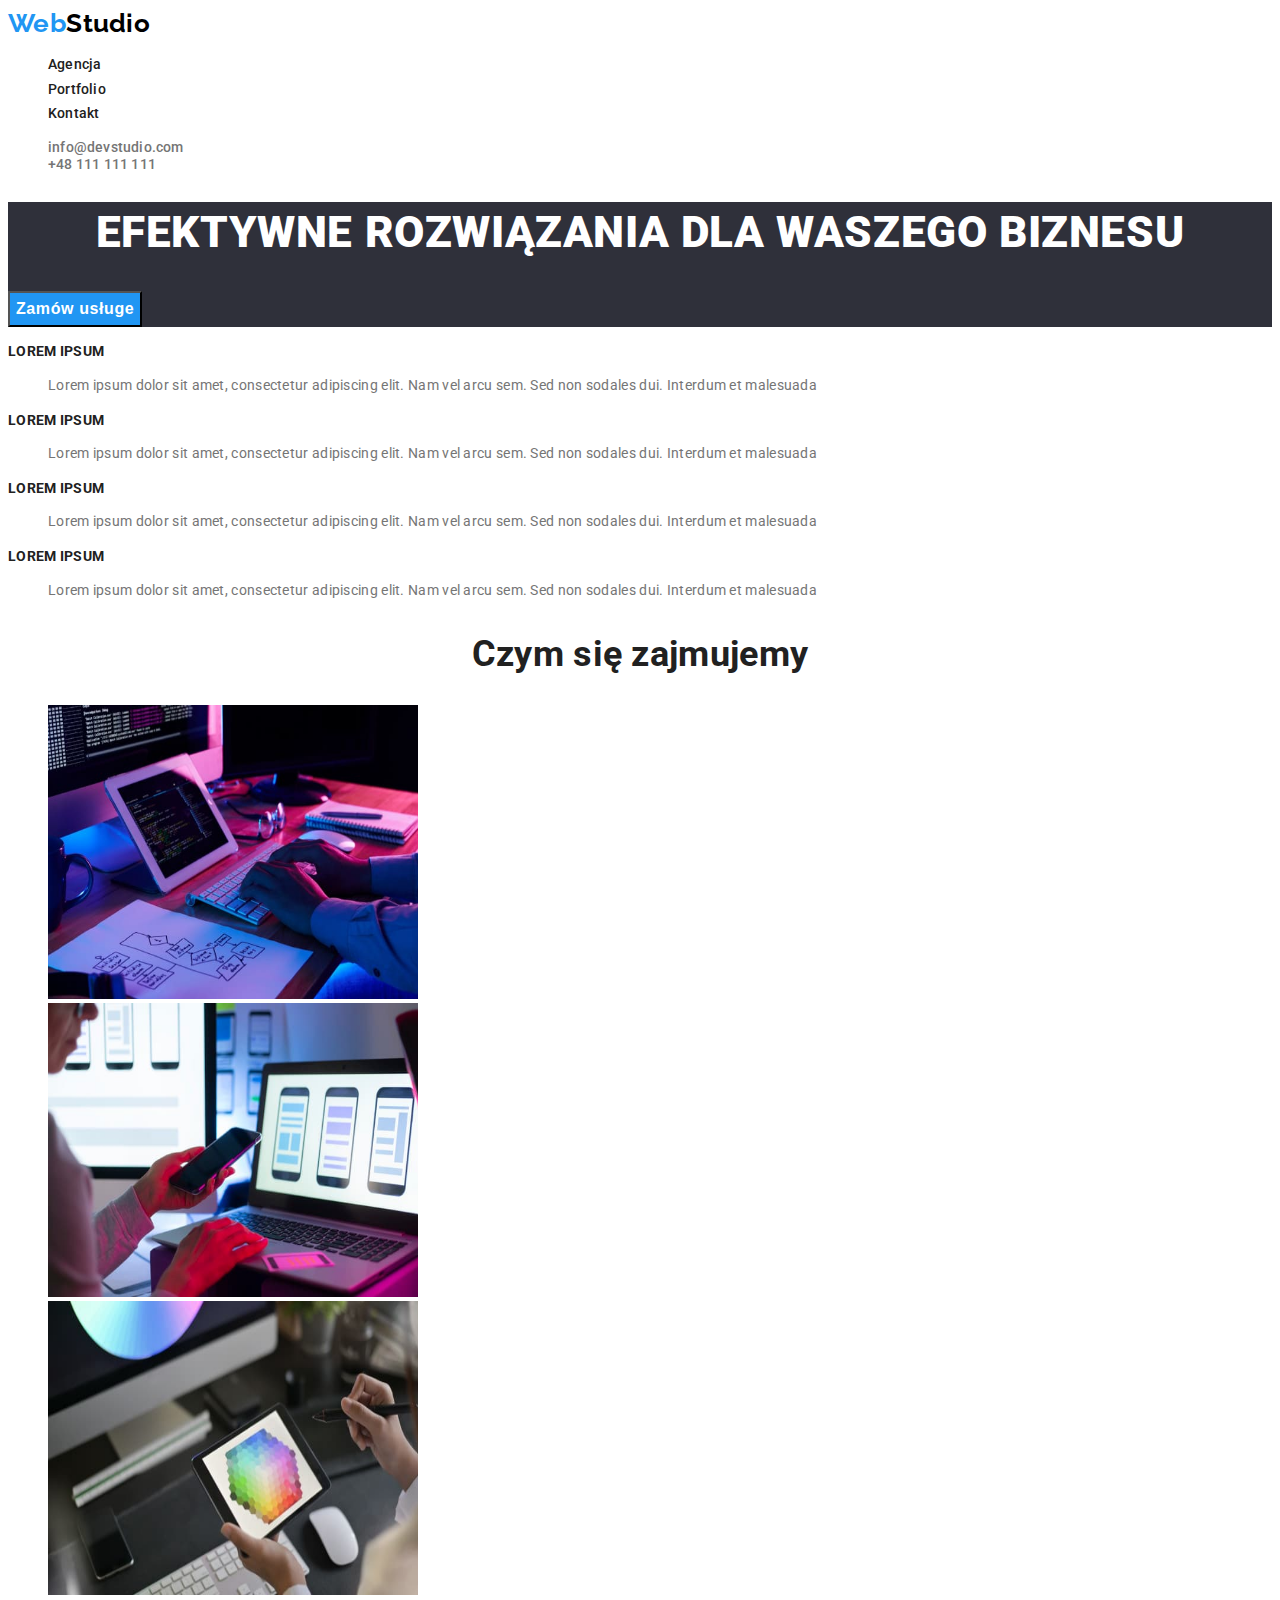
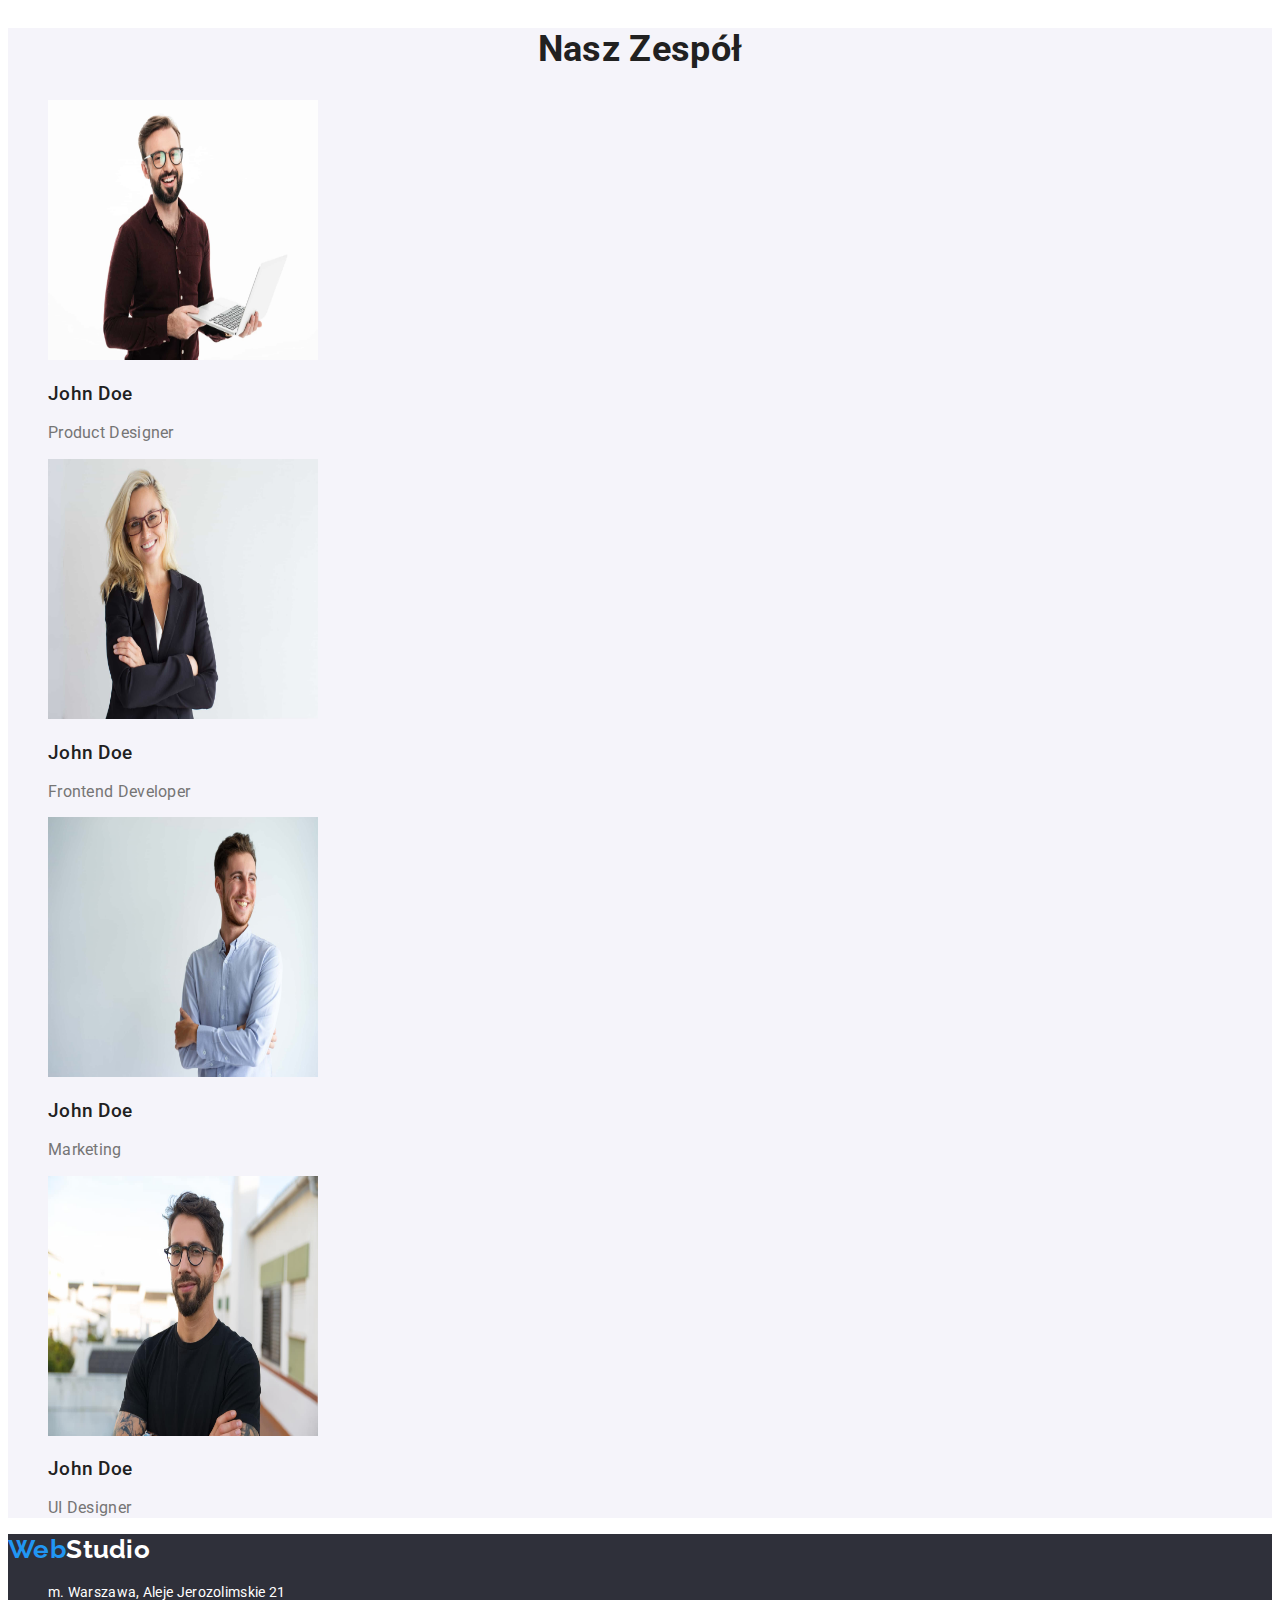
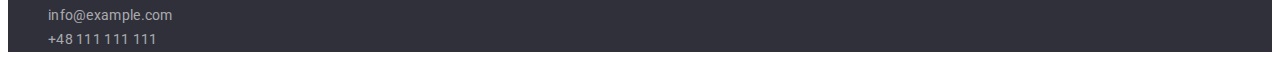
==== index.html @ f4ad4e6a "add-he3" ====
<!DOCTYPE html>
<html lang="pl">
  <head>
    <meta charset="UTF-8" />
    <meta http-equiv="X-UA-Compatible" content="IE=edge" />
    <meta name="viewport" content="width=device-width, initial-scale=1.0" />
    <title>Studio</title>
    <link rel="preconnect" href="https://fonts.googleapis.com" />
    <link rel="preconnect" href="https://fonts.gstatic.com" crossorigin />
    <link
      href="https://fonts.googleapis.com/css2?family=Raleway:wght@700&family=Roboto:wght@400;500;700;900&display=swap"
      rel="stylesheet"
    />
    <link rel="stylesheet" href="css/style.css" />
  </head>
  <body>
    <header>
      <a class="link logo" href="index.html"
        ><span class="logo-first">Web</span>
        <span class="logo-secondary">Studio</span></a
      >
      <nav class="navigation">
        <ul>
          <li><a class="link" href="index.html">Agencja</a></li>
          <li>
            <a class="link" href="/goit-markup-hw-02/portfolio.html"
              >Portfolio</a
            >
          </li>
          <li><a class="link" href="#">Kontakt</a></li>
        </ul>
      </nav>
      <ul class="contact-nav">
        <li>
          <a class="link-addres" href="mailto:info@devstudio.com"
            >info@devstudio.com</a
          >
        </li>
        <li>
          <a class="link-addres" href="tel:+48111111111">+48 111 111 111</a>
        </li>
      </ul>
    </header>
    <main>
      <section class="title-background">
        <!--Hero-->
        <h1 class="title">EFEKTYWNE ROZWIĄZANIA DLA WASZEGO BIZNESU</h1>
        <button class="button-order" type="button">Zamów usługe</button>
      </section>
      <section>
        <dl>
          <dt>
            <p class="definition">LOREM IPSUM</p>
          </dt>
          <dd class="description">
            Lorem ipsum dolor sit amet, consectetur adipiscing elit. Nam vel
            arcu sem. Sed non sodales dui. Interdum et malesuada
          </dd>
          <dt>
            <p class="definition">LOREM IPSUM</p>
          </dt>
          <dd class="description">
            Lorem ipsum dolor sit amet, consectetur adipiscing elit. Nam vel
            arcu sem. Sed non sodales dui. Interdum et malesuada
          </dd>
          <dt>
            <p class="definition">LOREM IPSUM</p>
          </dt>
          <dd class="description">
            Lorem ipsum dolor sit amet, consectetur adipiscing elit. Nam vel
            arcu sem. Sed non sodales dui. Interdum et malesuada
          </dd>
          <dt>
            <p class="definition">LOREM IPSUM</p>
          </dt>
          <dd class="description">
            Lorem ipsum dolor sit amet, consectetur adipiscing elit. Nam vel
            arcu sem. Sed non sodales dui. Interdum et malesuada
          </dd>
        </dl>
      </section>
      <section>
        <!--what we do-->
        <h2 class="what-we-do">Czym się zajmujemy</h2>
        <ul>
          <li>
            <img
              src="images/img1.jpg"
              alt="programista pracuje przy swoim biurku"
              width="370"
              height="294"
            />
          </li>
          <li>
            <img
              src="images/img2.jpg"
              alt="programista pracuje nad aplikacją mobilną"
              width="370"
              height="294"
            />
          </li>
          <li>
            <img
              src="images/img3.jpg"
              alt="grafik wybierający kolor z palety kolorów"
              width="370"
              height="294"
            />
          </li>
        </ul>
      </section>
      <section class="team">
        <!--Our team-->
        <h2 class="our-team">Nasz Zespół</h2>
        <ul>
          <li>
            <img
              src="images/img4.jpg"
              alt="Zdjęcie Johna Doe"
              width="270"
              height="260"
            />
            <h3 class="member-of-team">John Doe</h3>
            <p class="description-team">Product Designer</p>
          </li>
          <li>
            <img
              src="images/img5.jpg"
              alt="Zdjęcie Johna Doe"
              width="270"
              height="260"
            />
            <h3 class="member-of-team">John Doe</h3>
            <p class="description-team">Frontend Developer</p>
          </li>
          <li>
            <img
              src="images/img6.jpg"
              alt="Zdjęcie Johna Doe"
              width="270"
              height="260"
            />
            <h3 class="member-of-team">John Doe</h3>
            <p class="description-team">Marketing</p>
          </li>
          <li>
            <img
              src="images/img7.jpg"
              alt="Zdjęcie Johna Doe"
              width="270"
              height="260"
            />
            <h3 class="member-of-team">John Doe</h3>
            <p class="description-team">UI Designer</p>
          </li>
        </ul>
      </section>
    </main>
    <footer>
      <a class="link logo" href="index.html"
        ><span class="logo-first">Web</span>
        <span class="logo-three">Studio</span></a
      >
      <address>
        <ul>
          <li>
            <a
              class="link-maps-footer"
              href="https://goo.gl/maps/fLmyk69SCmsMV5tU6"
              target="_blank"
              >m. Warszawa, Aleje Jerozolimskie 21</a
            >
          </li>
          <li>
            <a class="link-addres-footer" href="mailto:info@example.com"
              >info@example.com</a
            >
          </li>
          <li>
            <a class="link-addres-footer" href="tel:+48111111111"
              >+48 111 111 111</a
            >
          </li>
        </ul>
      </address>
    </footer>
  </body>
</html>
---- css/style.css ----
:root {
  --brand-color: #212121;
  --active-color: #2196f3;
  --description-color: #757575;
}

body {
  font-family: "Roboto", "sans-serif";
  color: var(--brand-color);
}
.link {
  color: #212121;
  border: none;
  line-height: 1.17;
}
.button {
  color: var(--brand-color);
  border: none;
  background-color: #f5f4fa;
  cursor: pointer;
  font-weight: 500;
  line-height: 1.39;
  letter-spacing: 0.3px;
  font-size: 16px;
}
.link-addres {
  color: #757575;
  line-height: 1.17;
}
.link-addres-footer {
  color: rgba(255, 255, 255, 0.6);
  font-size: 14px;
  line-height: 1.71;
  letter-spacing: 0.3px;
}
.link-maps-footer {
  color: #ffffff;
  font-size: 14px;
  line-height: 1.71;
  letter-spacing: 0.3px;
}
.button:hover,
.button:focus {
  background-color: #2196f3;
  color: #ffffff;
  border: none;
}

.link:hover,
.link:focus,
.link-addres:hover,
.link-addres:focus,
.link-addres-footer:hover,
.link-addres-footer:focus,
.link-maps-footer:hover,
.link-maps-footer:focus {
  color: #2196f3;
}
a {
  text-decoration: none;
}
ul {
  list-style: none;
}
.logo-first {
  color: var(--active-color);
  line-height: 1.17;
}
.logo-secondary {
  color: #000000;
  line-height: 1.17;
}
.logo-three {
  color: #ffffff;
  line-height: 1.17;
}
.logo {
  word-spacing: -6px;
  font-family: "Raleway";
  font-weight: 700;
  font-size: 26px;
  letter-spacing: 0.3px;
  line-height: 1.17;
}
.description {
  color: var(--description-color);
  font-size: 14px;
  line-height: 1.71;
  letter-spacing: 0.3px;
}
.navigation {
  font-weight: 500;
  font-size: 14px;
  color: var(--brand-color);
  letter-spacing: 0.2px;
  line-height: 1.74;
}
.contact-nav {
  font-weight: 500;
  font-size: 14px;
  letter-spacing: 0.2px;
  line-height: 1.17;
}
.title {
  font-weight: 900;
  font-size: 44px;
  line-height: 1.37;
  letter-spacing: 0.6px;
  text-align: center;
  color: #ffffff;
}
.button-order {
  font-weight: 700;
  font-size: 16px;
  letter-spacing: 0.6px;
  cursor: pointer;
  color: #ffffff;
  line-height: 1.875;
  background-color: var(--active-color);
}
.title-background {
  background-color: #2f303a;
}
.definition {
  font-weight: 700;
  font-size: 14px;
  letter-spacing: 0.3px;
  line-height: 1.17;
}
.what-we-do,
.our-team {
  font-weight: 700;
  font-size: 36px;
  text-align: center;
  letter-spacing: 0.3px;
  line-height: 1.17;
}
.team {
  background-color: #f5f4fa;
}
.member-of-team {
  font-weight: 500;
  color: var(--brand-color);
  letter-spacing: 0.3px;
  line-height: 1.19;
}
.description-team {
  color: var(--description-color);
  letter-spacing: 0.3px;
  line-height: 1.17;
}
footer {
  background-color: #2f303a;
}
address {
  font-style: normal;
}
.definition-project {
  font-weight: 700;
  font-size: 18px;
  line-height: 2;
  letter-spacing: 0.6px;
}
.description-project {
  color: var(--description-color);
  line-height: 1.875;
}
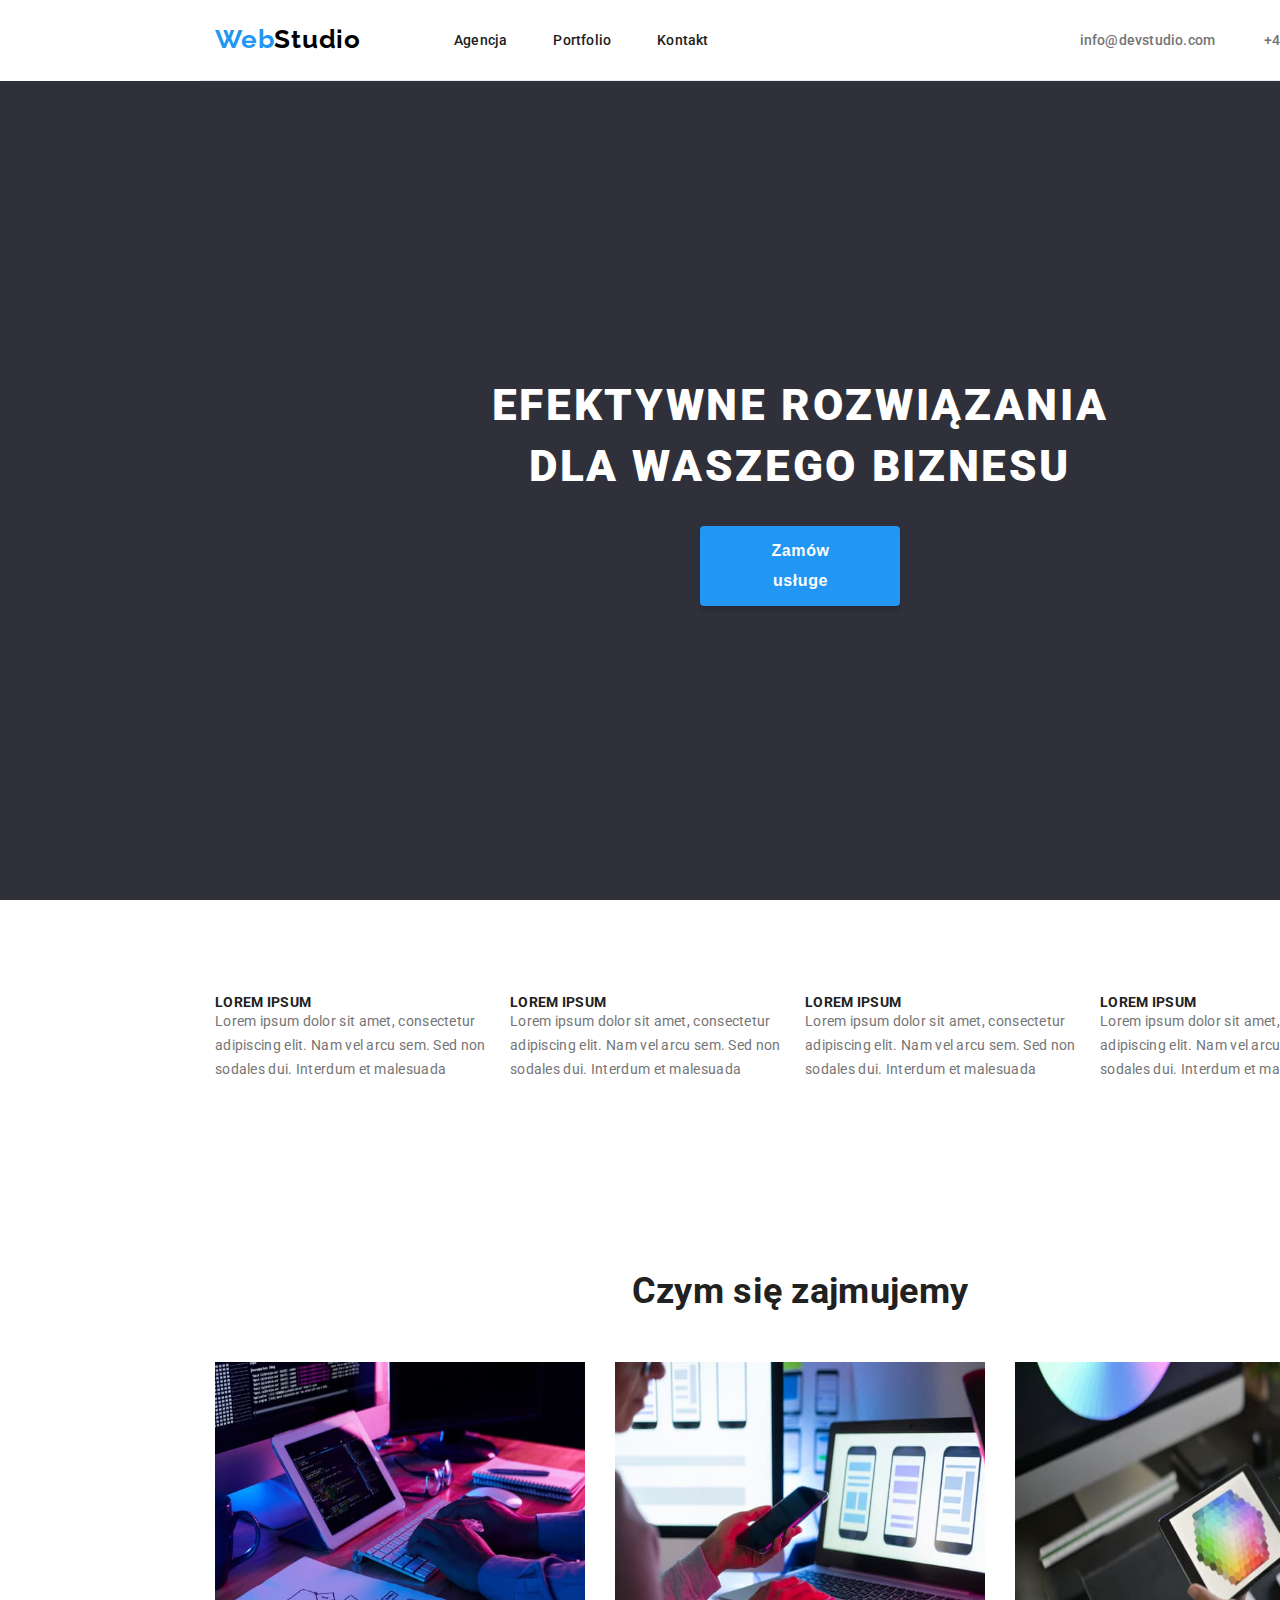
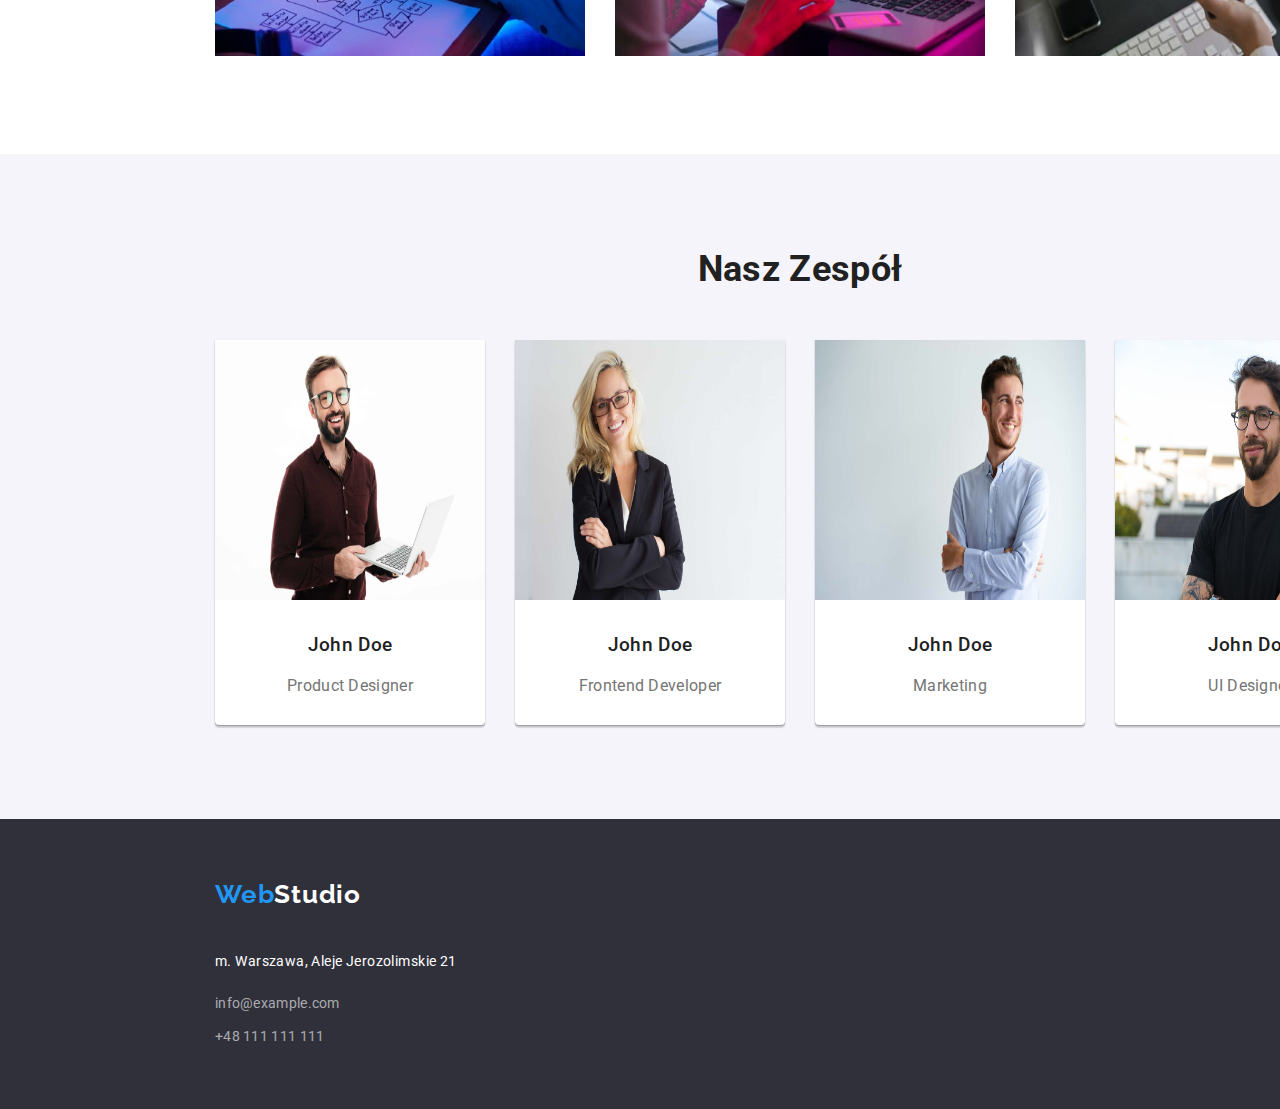
==== commit d18ec2ae: "Add everything" ====
--- a/index.html
+++ b/index.html
@@ -11,178 +11,213 @@
       href="https://fonts.googleapis.com/css2?family=Raleway:wght@700&family=Roboto:wght@400;500;700;900&display=swap"
       rel="stylesheet"
     />
+    <link
+      rel="stylesheet"
+      href="https://cdnjs.cloudflare.com/ajax/libs/modern-normalize/1.1.0/modern-normalize.min.css"
+      integrity="sha512-wpPYUAdjBVSE4KJnH1VR1HeZfpl1ub8YT/NKx4PuQ5NmX2tKuGu6U/JRp5y+Y8XG2tV+wKQpNHVUX03MfMFn9Q=="
+      crossorigin="anonymous"
+      referrerpolicy="no-referrer"
+    />
     <link rel="stylesheet" href="css/style.css" />
   </head>
   <body>
     <header>
-      <a class="link logo" href="index.html"
-        ><span class="logo-first">Web</span>
-        <span class="logo-secondary">Studio</span></a
-      >
-      <nav class="navigation">
-        <ul>
-          <li><a class="link" href="index.html">Agencja</a></li>
-          <li>
-            <a class="link" href="/goit-markup-hw-02/portfolio.html"
-              >Portfolio</a
-            >
-          </li>
-          <li><a class="link" href="#">Kontakt</a></li>
-        </ul>
-      </nav>
-      <ul class="contact-nav">
-        <li>
-          <a class="link-addres" href="mailto:info@devstudio.com"
-            >info@devstudio.com</a
+      <div class="container">
+        <div class="header">
+          <a class="link logo" href="/goit-markup-hw-03/index.html"
+            ><span class="logo-first">Web</span>
+            <span class="logo-secondary">Studio</span></a
           >
-        </li>
-        <li>
-          <a class="link-addres" href="tel:+48111111111">+48 111 111 111</a>
-        </li>
-      </ul>
+          <nav class="navigation">
+            <ul class="header1">
+              <li>
+                <a class="link agencja" href="/goit-markup-hw-03/index.html"
+                  >Agencja</a
+                >
+              </li>
+              <li>
+                <a
+                  class="link portfolio"
+                  href="/goit-markup-hw-03/portfolio.html"
+                  >Portfolio</a
+                >
+              </li>
+              <li><a class="link kontakt" href="#">Kontakt</a></li>
+            </ul>
+          </nav>
+          <ul class="contact-nav header2">
+            <li>
+              <a class="link-addres mail" href="mailto:info@devstudio.com"
+                >info@devstudio.com</a
+              >
+            </li>
+            <li>
+              <a class="link-addres" href="tel:+48111111111">+48 111 111 111</a>
+            </li>
+          </ul>
+        </div>
+      </div>
     </header>
     <main>
-      <section class="title-background">
+      <section class="title-background section">
         <!--Hero-->
         <h1 class="title">EFEKTYWNE ROZWIĄZANIA DLA WASZEGO BIZNESU</h1>
-        <button class="button-order" type="button">Zamów usługe</button>
-      </section>
-      <section>
-        <dl>
-          <dt>
-            <p class="definition">LOREM IPSUM</p>
-          </dt>
-          <dd class="description">
-            Lorem ipsum dolor sit amet, consectetur adipiscing elit. Nam vel
-            arcu sem. Sed non sodales dui. Interdum et malesuada
-          </dd>
-          <dt>
-            <p class="definition">LOREM IPSUM</p>
-          </dt>
-          <dd class="description">
-            Lorem ipsum dolor sit amet, consectetur adipiscing elit. Nam vel
-            arcu sem. Sed non sodales dui. Interdum et malesuada
-          </dd>
-          <dt>
-            <p class="definition">LOREM IPSUM</p>
-          </dt>
-          <dd class="description">
-            Lorem ipsum dolor sit amet, consectetur adipiscing elit. Nam vel
-            arcu sem. Sed non sodales dui. Interdum et malesuada
-          </dd>
-          <dt>
-            <p class="definition">LOREM IPSUM</p>
-          </dt>
-          <dd class="description">
-            Lorem ipsum dolor sit amet, consectetur adipiscing elit. Nam vel
-            arcu sem. Sed non sodales dui. Interdum et malesuada
-          </dd>
-        </dl>
-      </section>
-      <section>
-        <!--what we do-->
-        <h2 class="what-we-do">Czym się zajmujemy</h2>
-        <ul>
-          <li>
-            <img
-              src="images/img1.jpg"
-              alt="programista pracuje przy swoim biurku"
-              width="370"
-              height="294"
-            />
-          </li>
-          <li>
-            <img
-              src="images/img2.jpg"
-              alt="programista pracuje nad aplikacją mobilną"
-              width="370"
-              height="294"
-            />
-          </li>
-          <li>
-            <img
-              src="images/img3.jpg"
-              alt="grafik wybierający kolor z palety kolorów"
-              width="370"
-              height="294"
-            />
-          </li>
-        </ul>
-      </section>
-      <section class="team">
-        <!--Our team-->
-        <h2 class="our-team">Nasz Zespół</h2>
-        <ul>
-          <li>
-            <img
-              src="images/img4.jpg"
-              alt="Zdjęcie Johna Doe"
-              width="270"
-              height="260"
-            />
-            <h3 class="member-of-team">John Doe</h3>
-            <p class="description-team">Product Designer</p>
-          </li>
-          <li>
-            <img
-              src="images/img5.jpg"
-              alt="Zdjęcie Johna Doe"
-              width="270"
-              height="260"
-            />
-            <h3 class="member-of-team">John Doe</h3>
-            <p class="description-team">Frontend Developer</p>
-          </li>
-          <li>
-            <img
-              src="images/img6.jpg"
-              alt="Zdjęcie Johna Doe"
-              width="270"
-              height="260"
-            />
-            <h3 class="member-of-team">John Doe</h3>
-            <p class="description-team">Marketing</p>
-          </li>
-          <li>
-            <img
-              src="images/img7.jpg"
-              alt="Zdjęcie Johna Doe"
-              width="270"
-              height="260"
-            />
-            <h3 class="member-of-team">John Doe</h3>
-            <p class="description-team">UI Designer</p>
-          </li>
-        </ul>
+        <div class="order">
+          <button class="button-order" type="button">Zamów usługe</button>
+        </div>
+      </section>
+      <section class="section">
+        <div class="container">
+          <ul class="description-list">
+            <li class="description-list-element">
+              <h3 class="definition">LOREM IPSUM</h3>
+              <p class="description">
+                Lorem ipsum dolor sit amet, consectetur adipiscing elit. Nam vel
+                arcu sem. Sed non sodales dui. Interdum et malesuada
+              </p>
+            </li>
+            <li class="description-list-element">
+              <h3 class="definition">LOREM IPSUM</h3>
+              <p class="description">
+                Lorem ipsum dolor sit amet, consectetur adipiscing elit. Nam vel
+                arcu sem. Sed non sodales dui. Interdum et malesuada
+              </p>
+            </li>
+            <li class="description-list-element">
+              <h3 class="definition">LOREM IPSUM</h3>
+              <p class="description">
+                Lorem ipsum dolor sit amet, consectetur adipiscing elit. Nam vel
+                arcu sem. Sed non sodales dui. Interdum et malesuada
+              </p>
+            </li>
+            <li class="description-list-element">
+              <h3 class="definition">LOREM IPSUM</h3>
+              <p class="description">
+                Lorem ipsum dolor sit amet, consectetur adipiscing elit. Nam vel
+                arcu sem. Sed non sodales dui. Interdum et malesuada
+              </p>
+            </li>
+          </ul>
+        </div>
+      </section>
+      <section class="section">
+        <div class="container">
+          <!--what we do-->
+          <h2 class="what-we-do">Czym się zajmujemy</h2>
+          <ul class="what-we-doing">
+            <li class="what-we-doing-img">
+              <img
+                src="images/img1.jpg"
+                alt="programista pracuje przy swoim biurku"
+                width="370"
+                height="294"
+              />
+            </li>
+            <li class="what-we-doing-img">
+              <img
+                src="images/img2.jpg"
+                alt="programista pracuje nad aplikacją mobilną"
+                width="370"
+                height="294"
+              />
+            </li>
+            <li class="what-we-doing-img">
+              <img
+                src="images/img3.jpg"
+                alt="grafik wybierający kolor z palety kolorów"
+                width="370"
+                height="294"
+              />
+            </li>
+          </ul>
+        </div>
+      </section>
+      <section class="team section">
+        <div class="container">
+          <!--Our team-->
+          <h2 class="our-team">Nasz Zespół</h2>
+          <ul class="our-team-list">
+            <li>
+              <div class="team-img">
+                <img
+                  src="images/img4.jpg"
+                  alt="Zdjęcie Johna Doe"
+                  width="270"
+                  height="260"
+                />
+                <h3 class="member-of-team">John Doe</h3>
+                <p class="description-team">Product Designer</p>
+              </div>
+            </li>
+            <li>
+              <div class="team-img">
+                <img
+                  src="images/img5.jpg"
+                  alt="Zdjęcie Johna Doe"
+                  width="270"
+                  height="260"
+                />
+                <h3 class="member-of-team">John Doe</h3>
+                <p class="description-team">Frontend Developer</p>
+              </div>
+            </li>
+            <li>
+              <div class="team-img">
+                <img
+                  src="images/img6.jpg"
+                  alt="Zdjęcie Johna Doe"
+                  width="270"
+                  height="260"
+                />
+                <h3 class="member-of-team">John Doe</h3>
+                <p class="description-team">Marketing</p>
+              </div>
+            </li>
+            <li>
+              <div class="team-img">
+                <img
+                  src="images/img7.jpg"
+                  alt="Zdjęcie Johna Doe"
+                  width="270"
+                  height="260"
+                />
+                <h3 class="member-of-team">John Doe</h3>
+                <p class="description-team">UI Designer</p>
+              </div>
+            </li>
+          </ul>
+        </div>
       </section>
     </main>
     <footer>
-      <a class="link logo" href="index.html"
-        ><span class="logo-first">Web</span>
-        <span class="logo-three">Studio</span></a
-      >
-      <address>
-        <ul>
-          <li>
-            <a
-              class="link-maps-footer"
-              href="https://goo.gl/maps/fLmyk69SCmsMV5tU6"
-              target="_blank"
-              >m. Warszawa, Aleje Jerozolimskie 21</a
-            >
-          </li>
-          <li>
-            <a class="link-addres-footer" href="mailto:info@example.com"
-              >info@example.com</a
-            >
-          </li>
-          <li>
-            <a class="link-addres-footer" href="tel:+48111111111"
-              >+48 111 111 111</a
-            >
-          </li>
-        </ul>
-      </address>
+      <div class="container">
+        <a class="link logo logo-footer" href="index.html"
+          ><span class="logo-first">Web</span>
+          <span class="logo-three">Studio</span></a
+        >
+        <address>
+          <ul>
+            <li class="adress">
+              <a
+                class="link-maps-footer"
+                href="https://goo.gl/maps/fLmyk69SCmsMV5tU6"
+                target="_blank"
+                >m. Warszawa, Aleje Jerozolimskie 21</a
+              >
+            </li>
+            <li class="adress">
+              <a class="link-addres-footer" href="mailto:info@example.com"
+                >info@example.com</a
+              >
+            </li>
+            <li class="adress">
+              <a class="link-addres-footer tel" href="tel:+48111111111"
+                >+48 111 111 111</a
+              >
+            </li>
+          </ul>
+        </address>
+      </div>
     </footer>
   </body>
 </html>
--- a/css/style.css
+++ b/css/style.css
@@ -1,3 +1,6 @@
+* {
+  margin: 0;
+}
 :root {
   --brand-color: #212121;
   --active-color: #2196f3;
@@ -7,11 +10,20 @@
 body {
   font-family: "Roboto", "sans-serif";
   color: var(--brand-color);
+  width: 1600px;
+}
+
+.container {
+  margin: 0 auto;
+  max-width: 1200px;
+  width: 100%;
+  padding: 0 15px;
 }
 .link {
-  color: #212121;
+  color: var(--brand-color);
   border: none;
   line-height: 1.17;
+  display: flex;
 }
 .button {
   color: var(--brand-color);
@@ -22,6 +34,11 @@
   line-height: 1.39;
   letter-spacing: 0.3px;
   font-size: 16px;
+  padding: 6px 22px 6px 22px;
+  border-bottom-left-radius: 4px;
+  border-bottom-right-radius: 4px;
+  border-top-left-radius: 4px;
+  border-top-right-radius: 4px;
 }
 .link-addres {
   color: #757575;
@@ -32,18 +49,22 @@
   font-size: 14px;
   line-height: 1.71;
   letter-spacing: 0.3px;
+  padding: 9px 954px 0px 15px;
 }
 .link-maps-footer {
   color: #ffffff;
   font-size: 14px;
   line-height: 1.71;
-  letter-spacing: 0.3px;
+  letter-spacing: 0.03em;
+  padding: 20px 0px 9px 15px;
 }
 .button:hover,
 .button:focus {
   background-color: #2196f3;
   color: #ffffff;
   border: none;
+  box-shadow: 0px 2px 2px rgba(0, 0, 0, 0.12), 0px 1px 2px rgba(0, 0, 0, 0.08),
+    0px 3px 1px rgba(0, 0, 0, 0.1);
 }
 
 .link:hover,
@@ -61,6 +82,7 @@
 }
 ul {
   list-style: none;
+  padding-inline-start: 0;
 }
 .logo-first {
   color: var(--active-color);
@@ -75,12 +97,14 @@
   line-height: 1.17;
 }
 .logo {
+  display: flex;
   word-spacing: -6px;
   font-family: "Raleway";
   font-weight: 700;
   font-size: 26px;
-  letter-spacing: 0.3px;
-  line-height: 1.17;
+  letter-spacing: 0.03em;
+  line-height: 1.17;
+  padding: 24px 0px 25px 15px;
 }
 .description {
   color: var(--description-color);
@@ -105,9 +129,11 @@
   font-weight: 900;
   font-size: 44px;
   line-height: 1.37;
-  letter-spacing: 0.6px;
+  letter-spacing: 0.06em;
   text-align: center;
   color: #ffffff;
+  flex-wrap: wrap;
+  padding: 200px 452px 30px 452px;
 }
 .button-order {
   font-weight: 700;
@@ -117,10 +143,18 @@
   color: #ffffff;
   line-height: 1.875;
   background-color: var(--active-color);
+  padding: 10px 41px 10px 42px;
+  border: none;
+  border-radius: 4px;
+  box-shadow: 0px 4px 4px rgba(0, 0, 0, 0.15);
+}
+.order {
+  padding: 0 700px 200px 700px;
 }
 .title-background {
   background-color: #2f303a;
 }
+
 .definition {
   font-weight: 700;
   font-size: 14px;
@@ -134,6 +168,7 @@
   text-align: center;
   letter-spacing: 0.3px;
   line-height: 1.17;
+  padding: 0 15px 50px 15px;
 }
 .team {
   background-color: #f5f4fa;
@@ -143,11 +178,15 @@
   color: var(--brand-color);
   letter-spacing: 0.3px;
   line-height: 1.19;
+  text-align: center;
+  padding: 30px 0 10px;
 }
 .description-team {
   color: var(--description-color);
   letter-spacing: 0.3px;
   line-height: 1.17;
+  text-align: center;
+  padding: 10px 0px 30px;
 }
 footer {
   background-color: #2f303a;
@@ -160,8 +199,102 @@
   font-size: 18px;
   line-height: 2;
   letter-spacing: 0.6px;
+  padding: 20px 24px 4px;
 }
 .description-project {
   color: var(--description-color);
   line-height: 1.875;
-}
+  padding: 4px 24px 20px;
+}
+
+.header {
+  display: flex;
+  max-width: 1200px;
+  border-bottom: 1px solid #ececec;
+}
+
+.header1 {
+  display: flex;
+  padding: 32px 0px 32px 0px;
+}
+
+.header2 {
+  display: flex;
+  padding: 32px 0px 32px 0px;
+}
+
+.agencja {
+  padding: 0px 46px 0px 93px;
+}
+.portfolio {
+  padding: 0px 46px 0px 0px;
+}
+.kontakt {
+  padding-right: 371px;
+}
+.mail {
+  padding-right: 49px;
+}
+
+.description-list {
+  display: flex;
+  row-gap: 30px;
+  column-gap: 10px;
+  padding: 0 15px;
+}
+.description-list-element {
+  flex-basis: calc((100%-3 * 30px) / 4);
+}
+.section {
+  padding: 94px 0px;
+}
+.what-we-doing {
+  padding: 0 15px;
+  display: flex;
+  gap: 30px;
+}
+.what-we-doing-img {
+  flex-basis: calc((100%-2 * 30px) / 3);
+}
+.our-team-list {
+  display: flex;
+  padding: 0px 15px;
+  gap: 30px;
+}
+
+.team-img {
+  background-color: #ffffff;
+  box-shadow: 0px 1px 2px rgba(0, 0, 0, 0.2), 0px 1px 1px rgba(0, 0, 0, 0.14),
+    0px 3px 1px rgba(0, 0, 0, 0.12);
+  border-bottom-right-radius: 4px;
+  border-bottom-left-radius: 4px;
+}
+.logo-footer {
+  padding: 60px 1040px 20px 15px;
+}
+.buttons {
+  display: flex;
+  padding: 0 8px 50px;
+  justify-content: center;
+}
+.all {
+  padding-right: 8px;
+}
+.product-list {
+  display: flex;
+  flex-wrap: wrap;
+  gap: 30px;
+}
+.product-img {
+  flex-basis: calc((100%-2 * 30px) / 3);
+  border-bottom: 1px solid #eeeeee;
+}
+
+.adress {
+  display: flex;
+  flex-direction: column;
+}
+
+.tel {
+  padding: 9px 954px 60px 15px;
+}
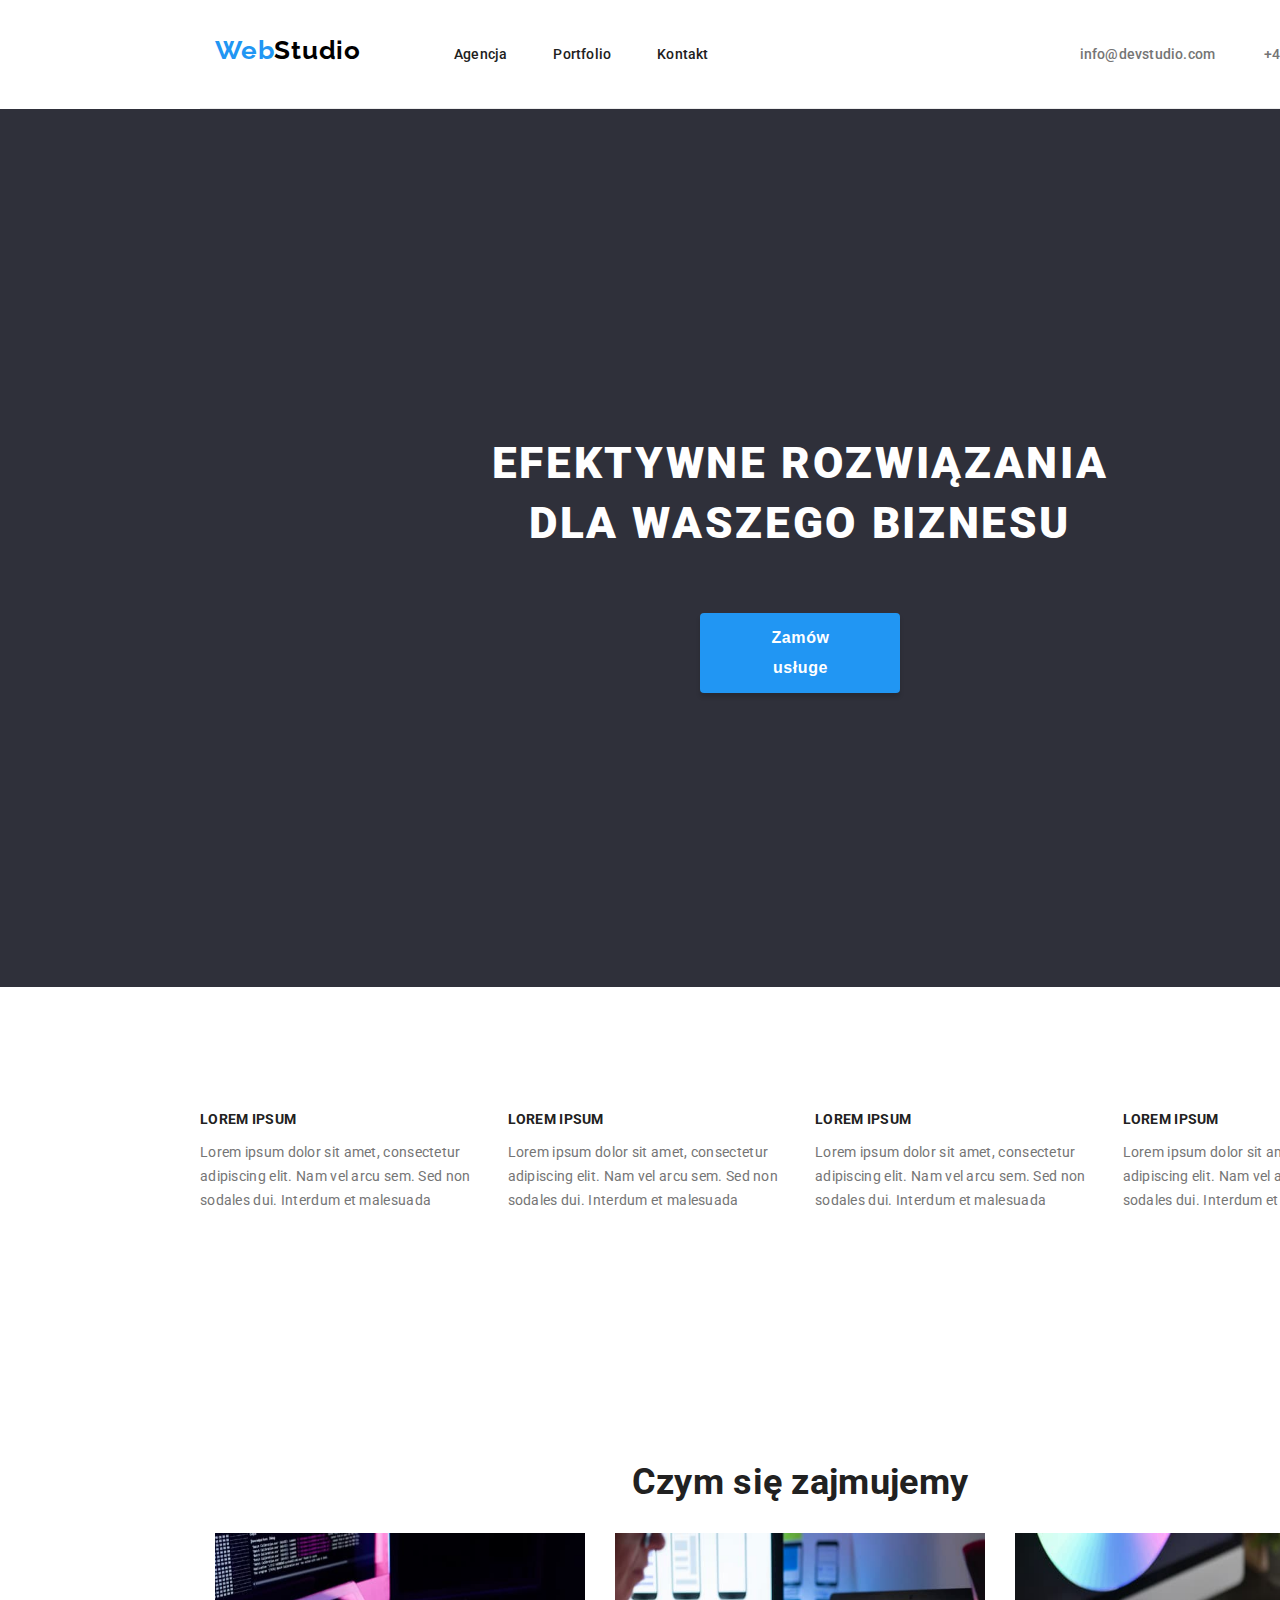
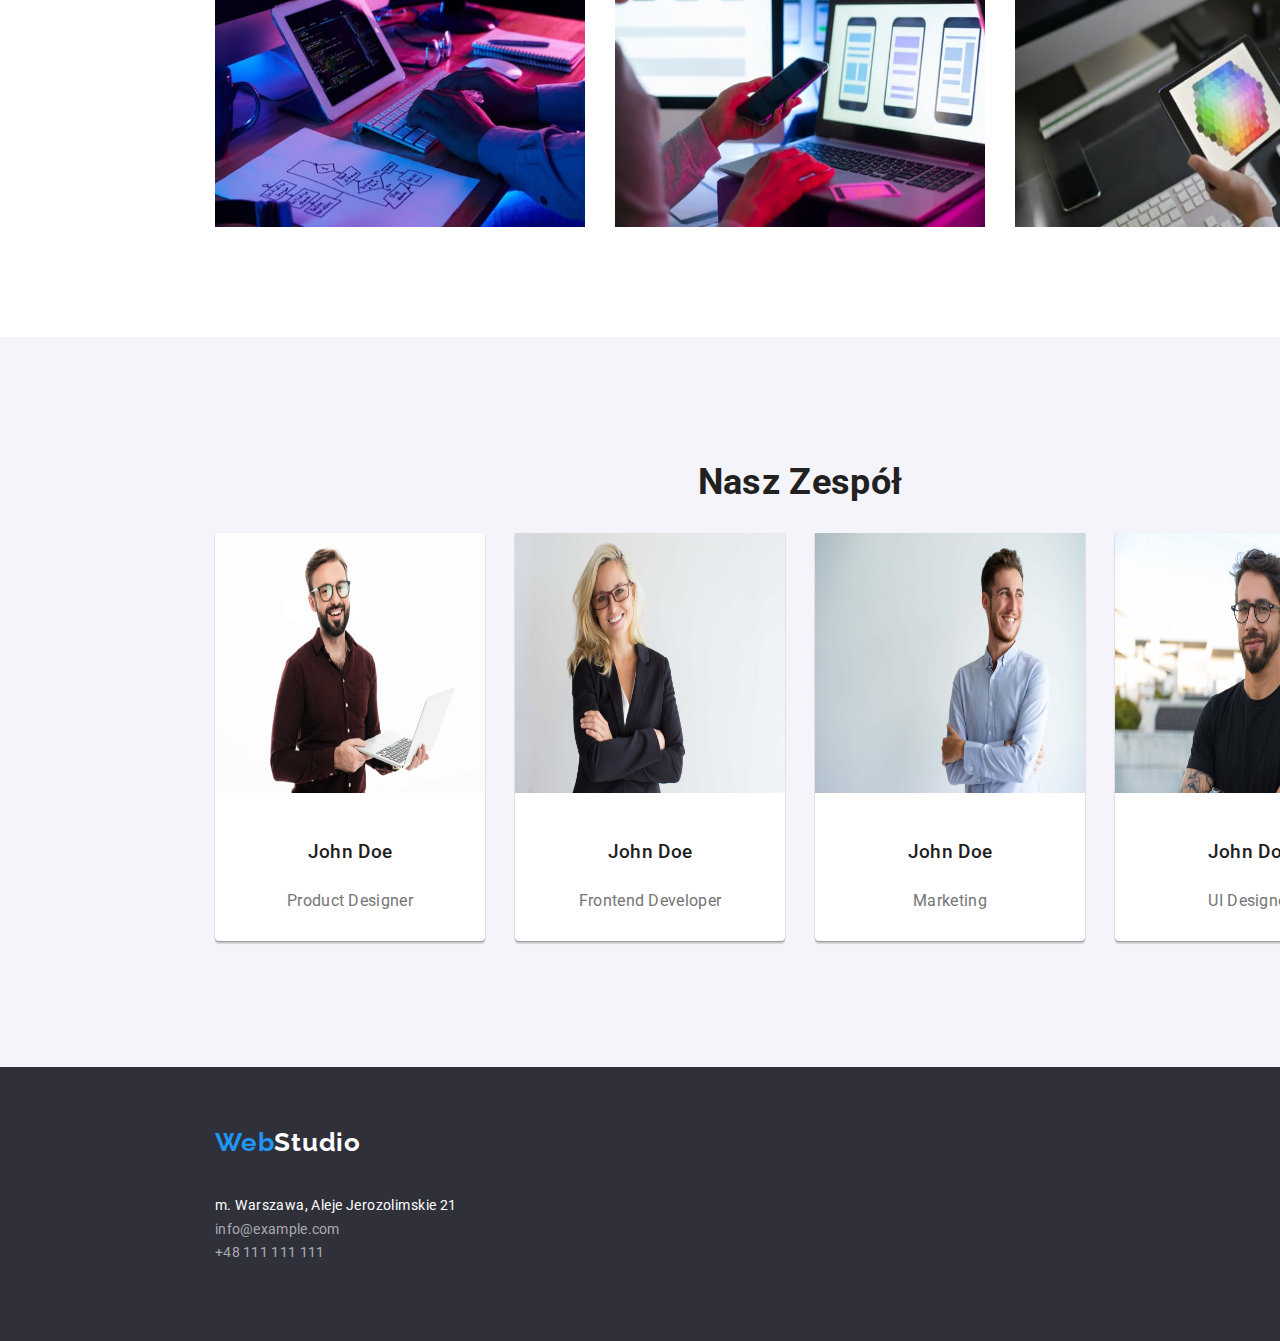
==== commit c8ca58fa: "change bugs" ====
--- a/index.html
+++ b/index.html
@@ -195,7 +195,7 @@
           ><span class="logo-first">Web</span>
           <span class="logo-three">Studio</span></a
         >
-        <address>
+        <address class="address">
           <ul>
             <li class="adress">
               <a
--- a/css/style.css
+++ b/css/style.css
@@ -1,6 +1,3 @@
-* {
-  margin: 0;
-}
 :root {
   --brand-color: #212121;
   --active-color: #2196f3;
@@ -11,8 +8,11 @@
   font-family: "Roboto", "sans-serif";
   color: var(--brand-color);
   width: 1600px;
-}
-
+  margin: 0;
+}
+* {
+  padding: 0;
+}
 .container {
   margin: 0 auto;
   max-width: 1200px;
@@ -49,14 +49,12 @@
   font-size: 14px;
   line-height: 1.71;
   letter-spacing: 0.3px;
-  padding: 9px 954px 0px 15px;
 }
 .link-maps-footer {
   color: #ffffff;
   font-size: 14px;
   line-height: 1.71;
   letter-spacing: 0.03em;
-  padding: 20px 0px 9px 15px;
 }
 .button:hover,
 .button:focus {
@@ -82,7 +80,6 @@
 }
 ul {
   list-style: none;
-  padding-inline-start: 0;
 }
 .logo-first {
   color: var(--active-color);
@@ -98,7 +95,6 @@
 }
 .logo {
   display: flex;
-  word-spacing: -6px;
   font-family: "Raleway";
   font-weight: 700;
   font-size: 26px;
@@ -149,6 +145,7 @@
   box-shadow: 0px 4px 4px rgba(0, 0, 0, 0.15);
 }
 .order {
+  display: flex;
   padding: 0 700px 200px 700px;
 }
 .title-background {
@@ -168,7 +165,6 @@
   text-align: center;
   letter-spacing: 0.3px;
   line-height: 1.17;
-  padding: 0 15px 50px 15px;
 }
 .team {
   background-color: #f5f4fa;
@@ -186,7 +182,7 @@
   letter-spacing: 0.3px;
   line-height: 1.17;
   text-align: center;
-  padding: 10px 0px 30px;
+  padding: 0 0px 30px;
 }
 footer {
   background-color: #2f303a;
@@ -199,16 +195,21 @@
   font-size: 18px;
   line-height: 2;
   letter-spacing: 0.6px;
-  padding: 20px 24px 4px;
 }
 .description-project {
   color: var(--description-color);
   line-height: 1.875;
-  padding: 4px 24px 20px;
+}
+.project {
+  padding: 20px 24px;
+  border-left: 1px solid #eeeeee;
+  border-bottom: 1px solid #eeeeee;
+  border-right: 1px solid #eeeeee;
 }
 
 .header {
   display: flex;
+  align-items: baseline;
   max-width: 1200px;
   border-bottom: 1px solid #ececec;
 }
@@ -238,9 +239,7 @@
 
 .description-list {
   display: flex;
-  row-gap: 30px;
-  column-gap: 10px;
-  padding: 0 15px;
+  column-gap: 30px;
 }
 .description-list-element {
   flex-basis: calc((100%-3 * 30px) / 4);
@@ -270,7 +269,7 @@
   border-bottom-left-radius: 4px;
 }
 .logo-footer {
-  padding: 60px 1040px 20px 15px;
+  padding: 60px 0px 20px 15px;
 }
 .buttons {
   display: flex;
@@ -287,7 +286,6 @@
 }
 .product-img {
   flex-basis: calc((100%-2 * 30px) / 3);
-  border-bottom: 1px solid #eeeeee;
 }
 
 .adress {
@@ -295,6 +293,9 @@
   flex-direction: column;
 }
 
-.tel {
-  padding: 9px 954px 60px 15px;
-}
+img {
+  display: block;
+}
+.address {
+  padding: 0 0 60px 15px;
+}
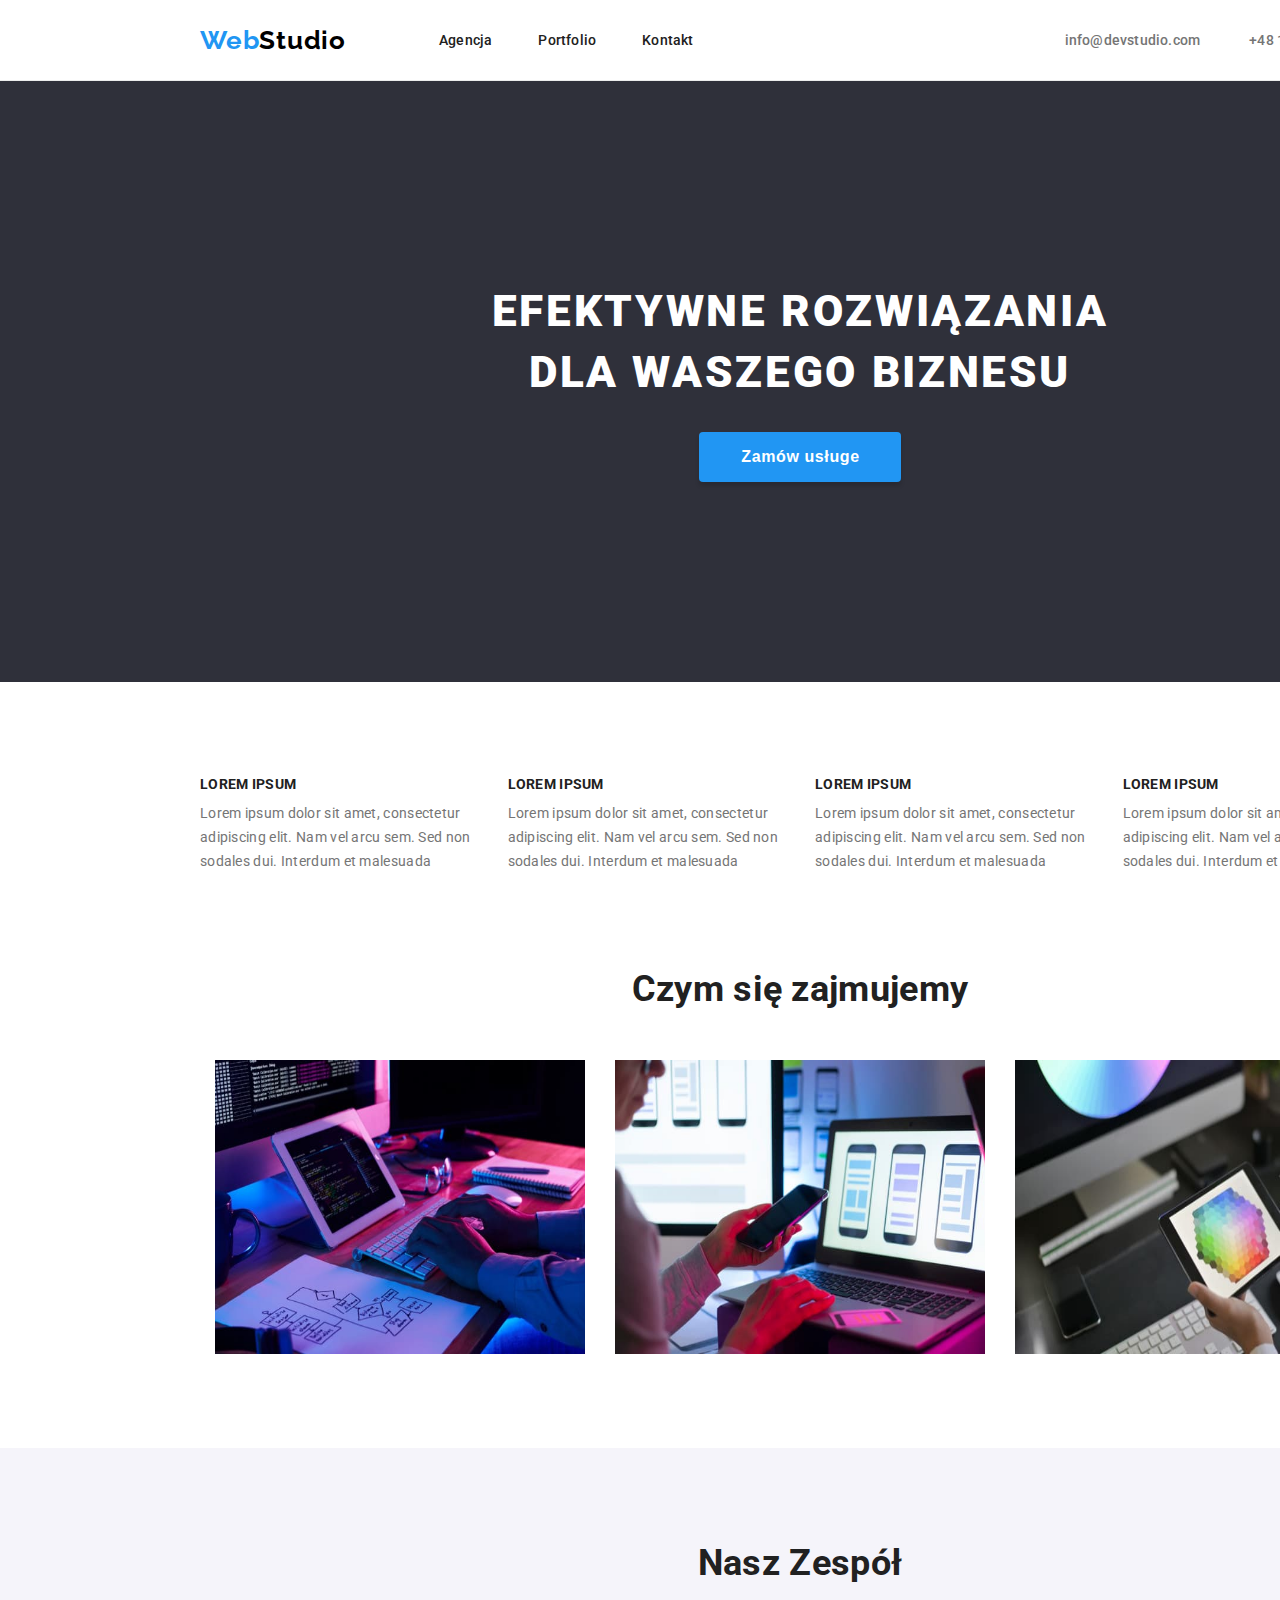
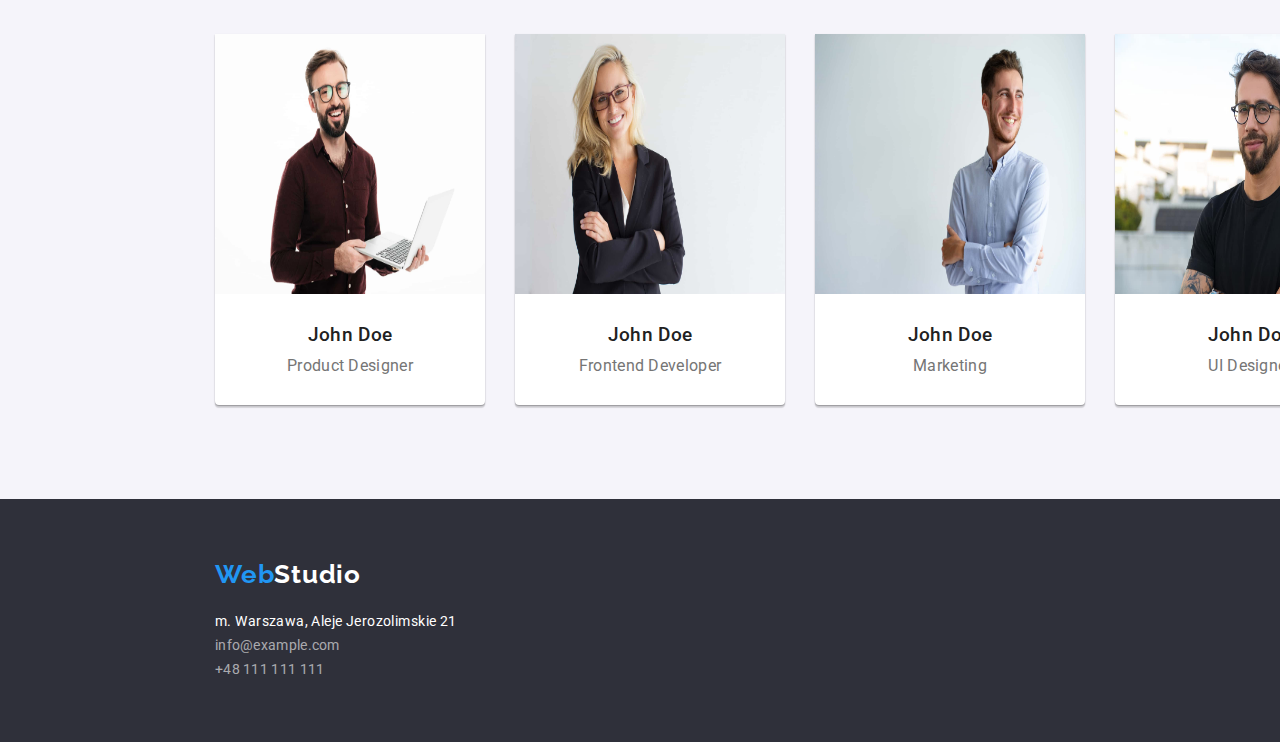
==== commit 55e83556: "change bugs" ====
--- a/index.html
+++ b/index.html
@@ -59,14 +59,12 @@
       </div>
     </header>
     <main>
-      <section class="title-background section">
+      <section class="title-background">
         <!--Hero-->
         <h1 class="title">EFEKTYWNE ROZWIĄZANIA DLA WASZEGO BIZNESU</h1>
-        <div class="order">
-          <button class="button-order" type="button">Zamów usługe</button>
-        </div>
-      </section>
-      <section class="section">
+        <button class="button-order" type="button">Zamów usługe</button>
+      </section>
+      <section class="section fix">
         <div class="container">
           <ul class="description-list">
             <li class="description-list-element">
--- a/css/style.css
+++ b/css/style.css
@@ -8,10 +8,11 @@
   font-family: "Roboto", "sans-serif";
   color: var(--brand-color);
   width: 1600px;
-  margin: 0;
+  margin: 0 auto;
 }
 * {
   padding: 0;
+  margin: 0;
 }
 .container {
   margin: 0 auto;
@@ -100,13 +101,13 @@
   font-size: 26px;
   letter-spacing: 0.03em;
   line-height: 1.17;
-  padding: 24px 0px 25px 15px;
 }
 .description {
   color: var(--description-color);
   font-size: 14px;
   line-height: 1.71;
   letter-spacing: 0.3px;
+  padding-bottom: 0;
 }
 .navigation {
   font-weight: 500;
@@ -128,8 +129,8 @@
   letter-spacing: 0.06em;
   text-align: center;
   color: #ffffff;
-  flex-wrap: wrap;
-  padding: 200px 452px 30px 452px;
+  width: 696px;
+  margin-bottom: 30px;
 }
 .button-order {
   font-weight: 700;
@@ -144,12 +145,13 @@
   border-radius: 4px;
   box-shadow: 0px 4px 4px rgba(0, 0, 0, 0.15);
 }
-.order {
-  display: flex;
-  padding: 0 700px 200px 700px;
-}
+
 .title-background {
   background-color: #2f303a;
+  display: flex;
+  flex-flow: column;
+  align-items: center;
+  padding: 200px 0;
 }
 
 .definition {
@@ -157,6 +159,7 @@
   font-size: 14px;
   letter-spacing: 0.3px;
   line-height: 1.17;
+  margin-bottom: 10px;
 }
 .what-we-do,
 .our-team {
@@ -165,6 +168,7 @@
   text-align: center;
   letter-spacing: 0.3px;
   line-height: 1.17;
+  padding-bottom: 50px;
 }
 .team {
   background-color: #f5f4fa;
@@ -209,19 +213,19 @@
 
 .header {
   display: flex;
-  align-items: baseline;
+  align-items: center;
   max-width: 1200px;
+  padding: 25px 0;
+}
+header {
   border-bottom: 1px solid #ececec;
 }
-
 .header1 {
   display: flex;
-  padding: 32px 0px 32px 0px;
 }
 
 .header2 {
   display: flex;
-  padding: 32px 0px 32px 0px;
 }
 
 .agencja {
@@ -237,15 +241,15 @@
   padding-right: 49px;
 }
 
-.description-list {
-  display: flex;
-  column-gap: 30px;
+.section {
+  padding: 94px;
 }
 .description-list-element {
   flex-basis: calc((100%-3 * 30px) / 4);
 }
-.section {
-  padding: 94px 0px;
+.description-list {
+  display: flex;
+  column-gap: 30px;
 }
 .what-we-doing {
   padding: 0 15px;
@@ -299,3 +303,6 @@
 .address {
   padding: 0 0 60px 15px;
 }
+.fix {
+  padding-bottom: 0;
+}
